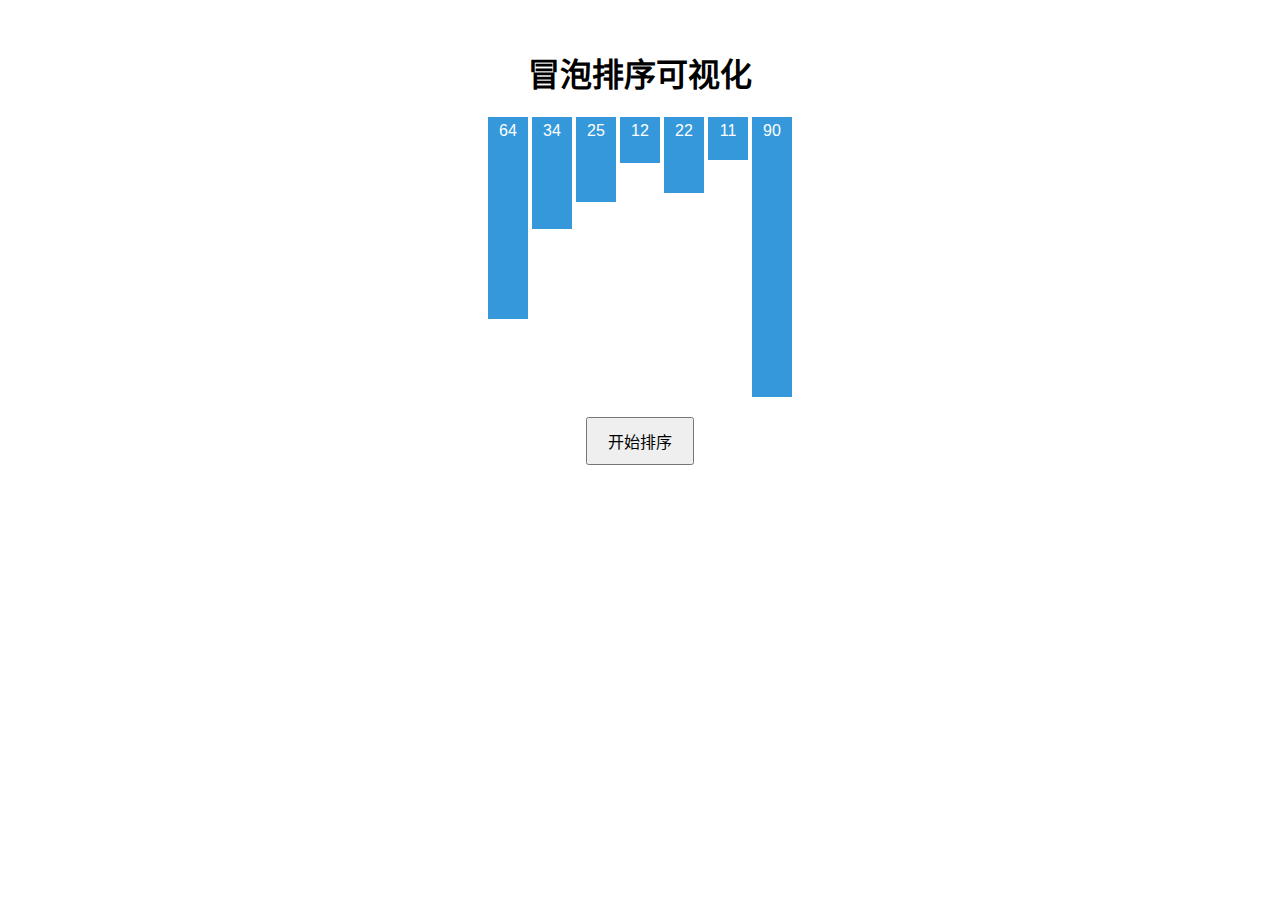
==== index.html @ e65ebca1 "Update and rename 網站-冒泡排序可視化.html to index.html" ====
<!DOCTYPE html>
<html lang="zh-CN">
<head>
    <meta charset="UTF-8">
    <meta name="viewport" content="width=device-width, initial-scale=1.0">
    <title>冒泡排序可视化</title>
    <style>
        body {
            font-family: Arial, sans-serif;
            display: flex;
            flex-direction: column;
            align-items: center;
            padding: 20px;
        }
        #array-container {
            display: flex;
            margin-bottom: 20px;
        }
        .array-item {
            width: 30px;
            margin: 0 2px;
            background-color: #3498db;
            color: white;
            text-align: center;
            padding: 5px;
        }
        button {
            padding: 10px 20px;
            font-size: 16px;
            cursor: pointer;
        }
    </style>
</head>
<body>
    <h1>冒泡排序可视化</h1>
    <div id="array-container"></div>
    <button onclick="startSort()">开始排序</button>

    <script>
        let array = [64, 34, 25, 12, 22, 11, 90];
        let arrayContainer = document.getElementById('array-container');

        function displayArray() {
            arrayContainer.innerHTML = '';
            for (let num of array) {
                let item = document.createElement('div');
                item.className = 'array-item';
                item.style.height = `${num * 3}px`;
                item.textContent = num;
                arrayContainer.appendChild(item);
            }
        }

        async function bubbleSort() {
            let n = array.length;
            for (let i = 0; i < n; i++) {
                for (let j = 0; j < n - i - 1; j++) {
                    if (array[j] > array[j + 1]) {
                        // 交换元素
                        let temp = array[j];
                        array[j] = array[j + 1];
                        array[j + 1] = temp;
                        
                        // 更新显示并等待
                        displayArray();
                        await new Promise(resolve => setTimeout(resolve, 500));
                    }
                }
            }
        }

        function startSort() {
            bubbleSort();
        }

        // 初始显示数组
        displayArray();
    </script>
</body>
</html>
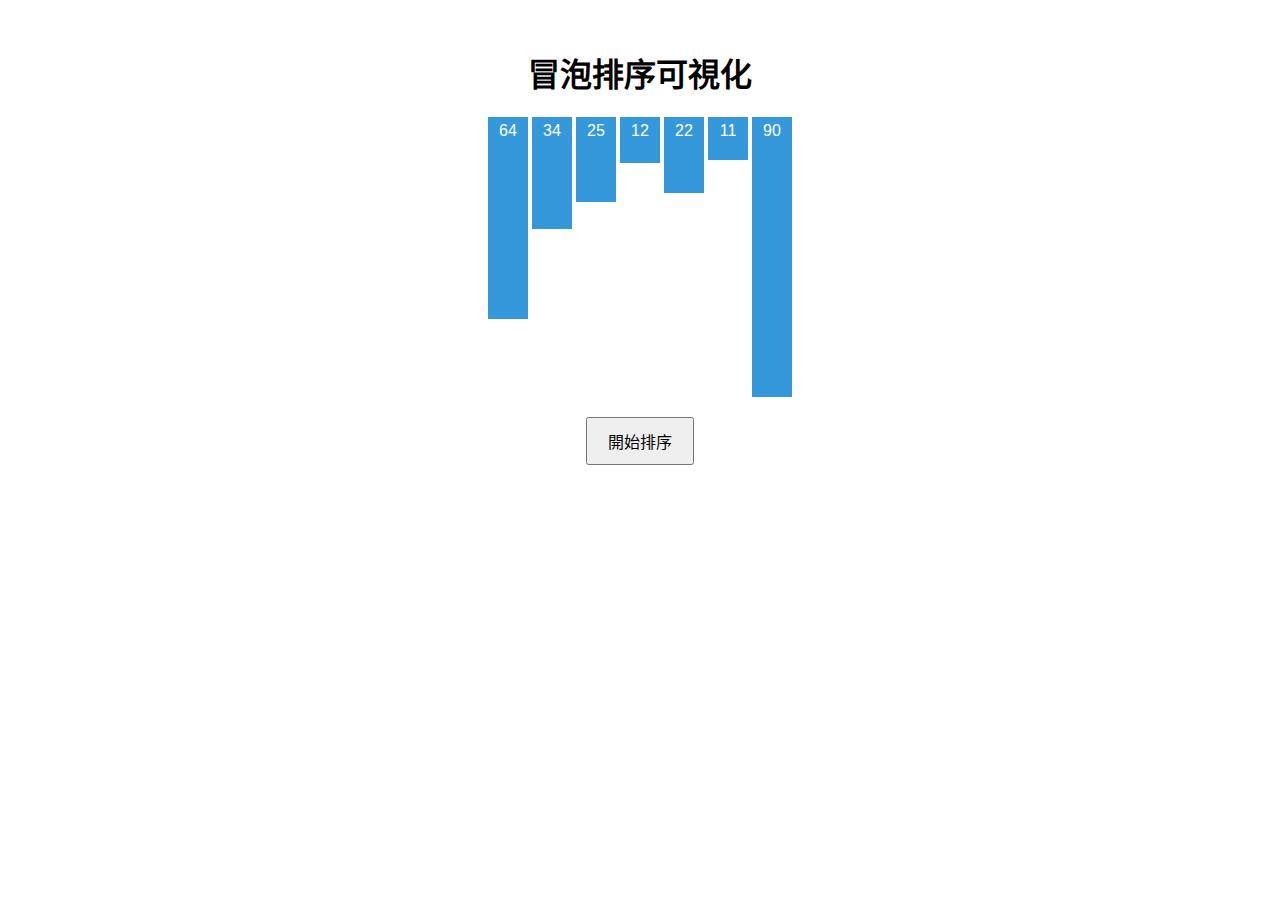
==== commit 55bb6f4c: "Update index.html" ====
--- a/index.html
+++ b/index.html
@@ -3,7 +3,7 @@
 <head>
     <meta charset="UTF-8">
     <meta name="viewport" content="width=device-width, initial-scale=1.0">
-    <title>冒泡排序可视化</title>
+    <title>冒泡排序可視化</title>
     <style>
         body {
             font-family: Arial, sans-serif;
@@ -32,9 +32,9 @@
     </style>
 </head>
 <body>
-    <h1>冒泡排序可视化</h1>
+    <h1>冒泡排序可視化</h1>
     <div id="array-container"></div>
-    <button onclick="startSort()">开始排序</button>
+    <button onclick="startSort()">開始排序</button>
 
     <script>
         let array = [64, 34, 25, 12, 22, 11, 90];
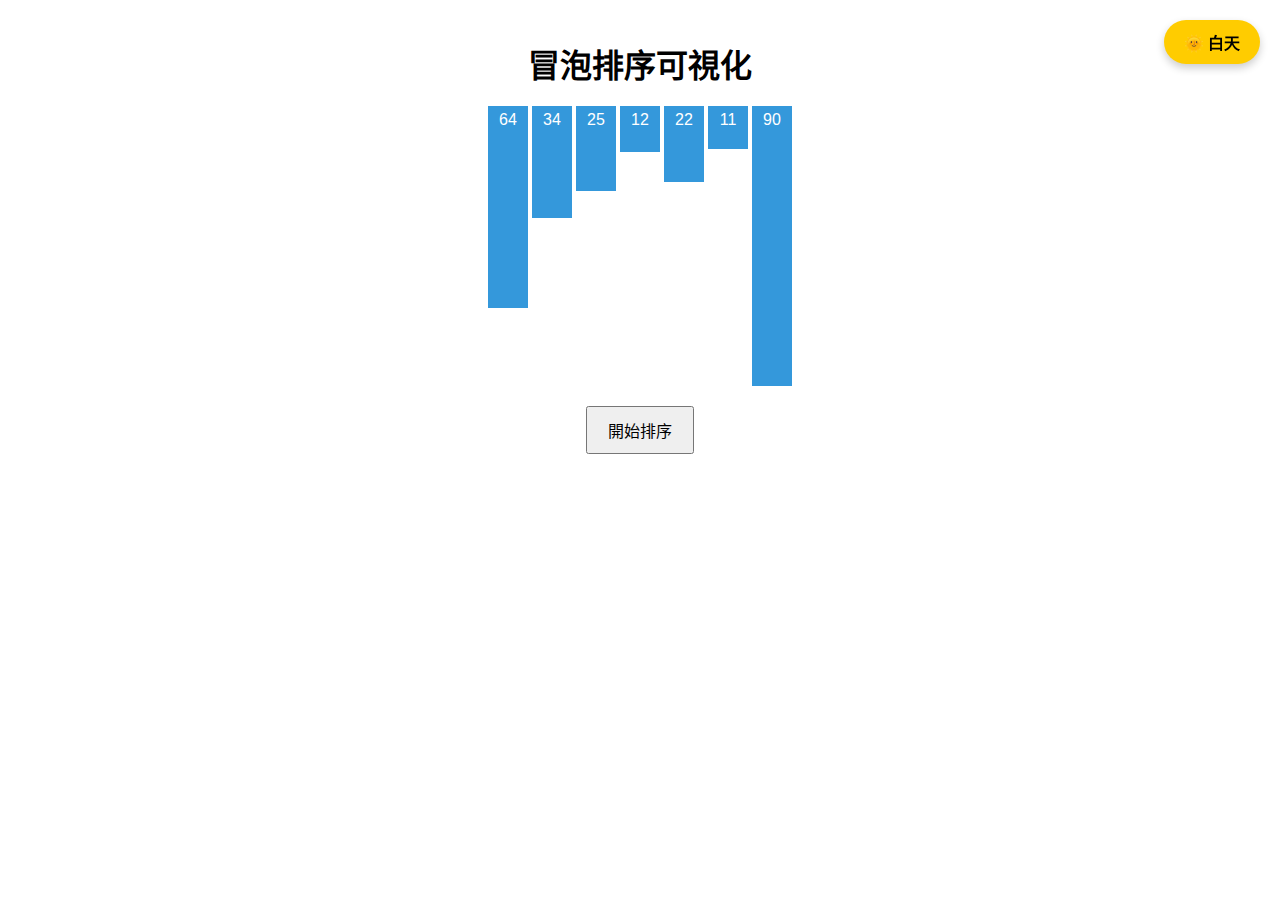
==== commit 5f2153b3: "Add files via upload" ====
--- a/index.html
+++ b/index.html
@@ -4,6 +4,7 @@
     <meta charset="UTF-8">
     <meta name="viewport" content="width=device-width, initial-scale=1.0">
     <title>冒泡排序可視化</title>
+    <link rel="stylesheet" href="styles.css">
     <style>
         body {
             font-family: Arial, sans-serif;
@@ -33,6 +34,9 @@
 </head>
 <body>
     <h1>冒泡排序可視化</h1>
+    <div id="theme-toggle" onclick="toggleTheme()">
+        <span id="toggle-text">🌞 白天</span>
+    </div>
     <div id="array-container"></div>
     <button onclick="startSort()">開始排序</button>
 
@@ -76,5 +80,6 @@
         // 初始显示数组
         displayArray();
     </script>
+    <script src="script.js"></script>
 </body>
 </html>
--- a/styles.css
+++ b/styles.css
@@ -0,0 +1,43 @@
+body {
+    font-family: Arial, sans-serif;
+    margin: 0;
+    padding: 0;
+    transition: background-color 0.3s, color 0.3s;
+}
+
+h1, p {
+    text-align: center;
+    margin: 20px;
+}
+
+/* 默認為白天主題 */
+body.light-mode {
+    background-color: #ffffff;
+    color: #000000;
+}
+
+body.dark-mode {
+    background-color: #121212;
+    color: #ffffff;
+}
+
+/* 懸浮按鈕樣式 */
+#theme-toggle {
+    position: fixed;
+    top: 20px;
+    right: 20px;
+    padding: 10px 20px;
+    background-color: #ffcc00;
+    color: #000;
+    border-radius: 30px;
+    cursor: pointer;
+    z-index: 1000;
+    box-shadow: 0px 4px 8px rgba(0, 0, 0, 0.2);
+    font-weight: bold;
+    transition: background-color 0.3s, color 0.3s;
+}
+
+body.dark-mode #theme-toggle {
+    background-color: #333;
+    color: #fff;
+}
